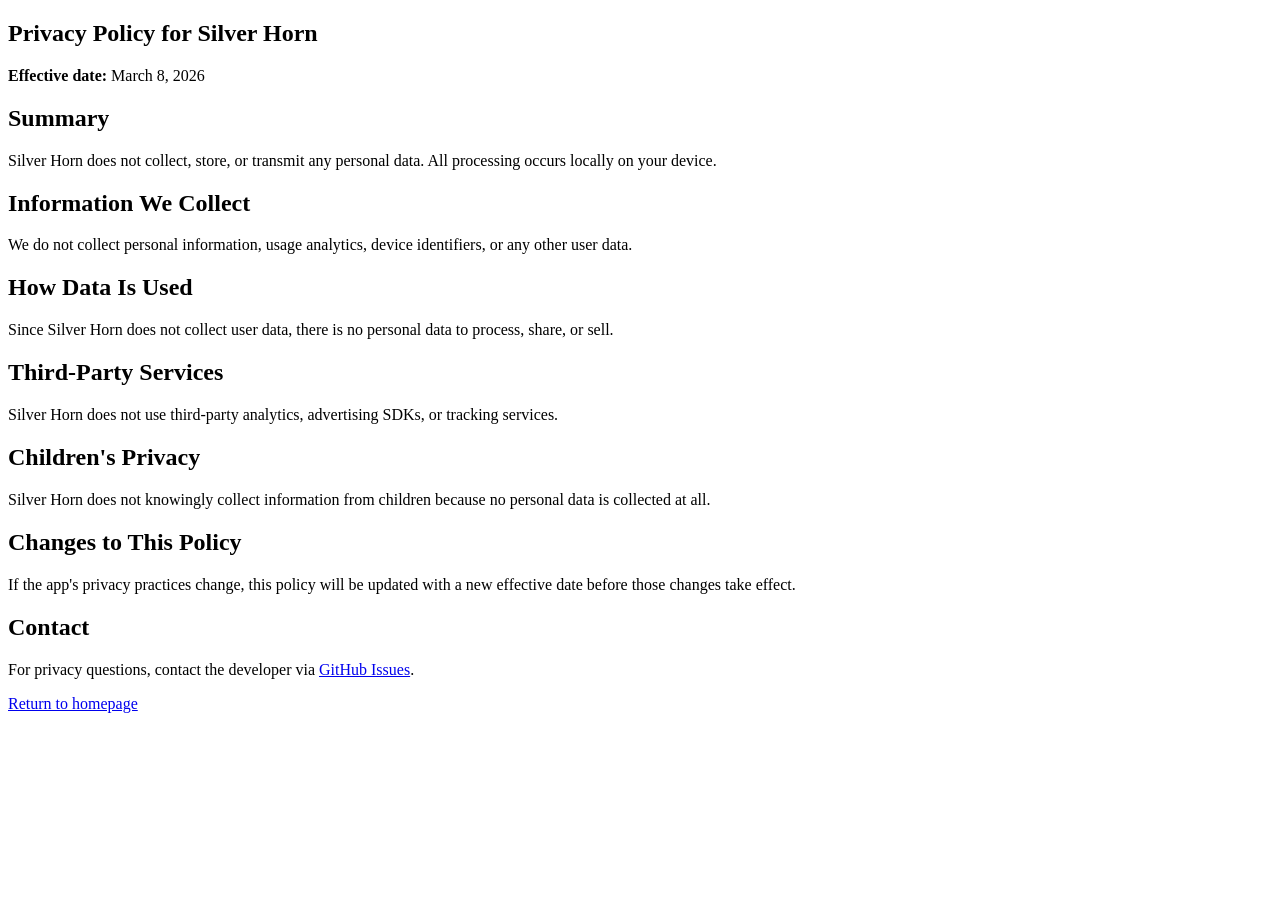
==== privacy/index.html @ d9e697bb "Set dedicated privacy URL and add landing homepage" ====
<!doctype html>
<html lang="en">
  <head>
    <meta charset="UTF-8" />
    <meta name="viewport" content="width=device-width, initial-scale=1.0" />
    <title>Silver Horn Privacy Policy</title>
    <meta
      name="description"
      content="Privacy Policy for Silver Horn."
    />
    <link rel="stylesheet" href="/silverhorn/styles.css" />
  </head>
  <body>
    <main class="wrap">
      <article class="panel">
        <h1>Privacy Policy for Silver Horn</h1>
        <p class="meta"><strong>Effective date:</strong> March 8, 2026</p>

        <h2>Summary</h2>
        <p>
          Silver Horn does not collect, store, or transmit any personal data.
          All processing occurs locally on your device.
        </p>

        <h2>Information We Collect</h2>
        <p>
          We do not collect personal information, usage analytics, device identifiers,
          or any other user data.
        </p>

        <h2>How Data Is Used</h2>
        <p>
          Since Silver Horn does not collect user data, there is no personal data to
          process, share, or sell.
        </p>

        <h2>Third-Party Services</h2>
        <p>
          Silver Horn does not use third-party analytics, advertising SDKs, or tracking
          services.
        </p>

        <h2>Children's Privacy</h2>
        <p>
          Silver Horn does not knowingly collect information from children because no
          personal data is collected at all.
        </p>

        <h2>Changes to This Policy</h2>
        <p>
          If the app's privacy practices change, this policy will be updated with a new
          effective date before those changes take effect.
        </p>

        <h2>Contact</h2>
        <p>
          For privacy questions, contact the developer via
          <a href="https://github.com/neotheicebird/silverhorn/issues">GitHub Issues</a>.
        </p>

        <p><a href="/silverhorn/">Return to homepage</a></p>
      </article>
    </main>
  </body>
</html>
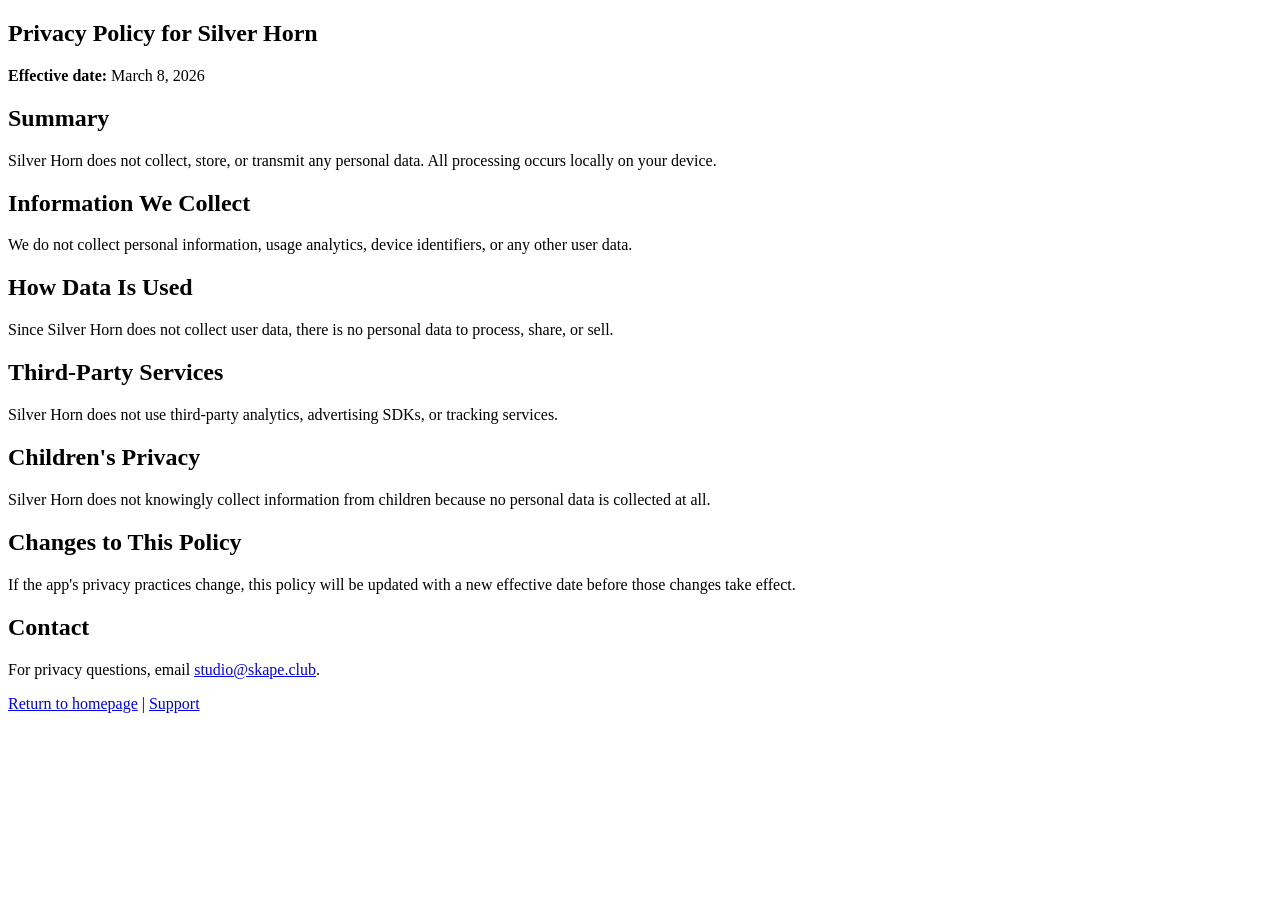
==== commit be5e3fbc: "Add support page and link support/privacy navigation" ====
--- a/privacy/index.html
+++ b/privacy/index.html
@@ -54,11 +54,14 @@
 
         <h2>Contact</h2>
         <p>
-          For privacy questions, contact the developer via
-          <a href="https://github.com/neotheicebird/silverhorn/issues">GitHub Issues</a>.
+          For privacy questions, email
+          <a href="mailto:studio@skape.club">studio@skape.club</a>.
         </p>
 
-        <p><a href="/silverhorn/">Return to homepage</a></p>
+        <p>
+          <a href="/silverhorn/">Return to homepage</a> |
+          <a href="/silverhorn/support/">Support</a>
+        </p>
       </article>
     </main>
   </body>
